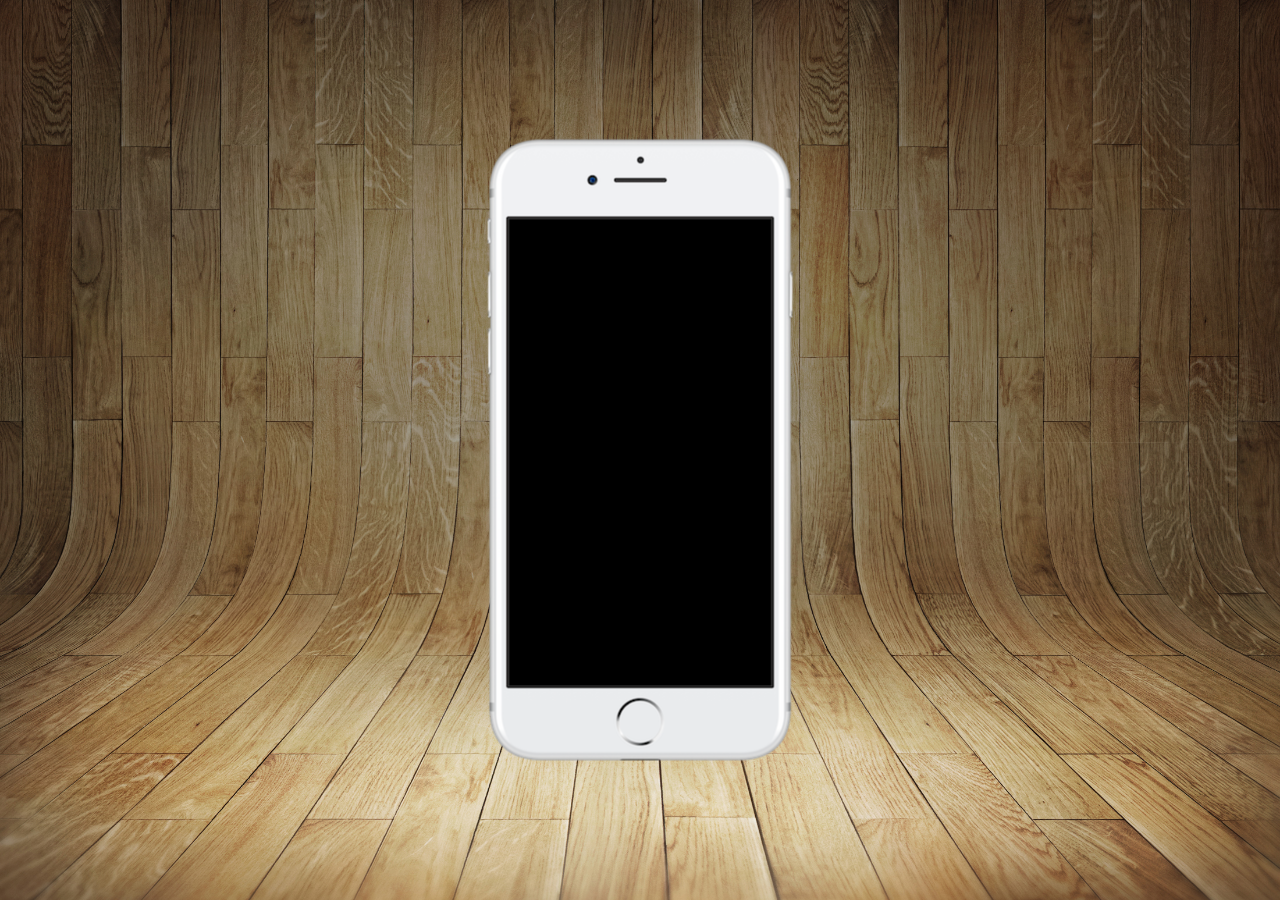
==== index.html @ 8ef0a272 "Criação da página principal" ====
<!DOCTYPE html>
<html lang="en">
<head>
    <meta charset="UTF-8">
    <meta http-equiv="X-UA-Compatible" content="IE=edge">
    <meta name="viewport" content="width=device-width, initial-scale=1.0">
    <link rel="shortcut icon" href="favicon.ico" type="image/x-icon">
    <link rel="stylesheet" href="style/style.css">
    <title>Redes Sociais</title>
</head>
<body>
    <main>
        <section id="telefone">

        </section>

        <section id="redes-sociais">

        </section>
    </main>
</body>
</html>
---- style/style.css ----
@charset "UTF-8";

* {
    margin: 0;
    padding: 0;
    font-family: Arial, Helvetica, sans-serif;
}

html, body {
    height: 100vh;
    width: 100vw;
    background-color: black;
}

body {
    background: url('../img/fundo-madeira.jpg') no-repeat top center;
    background-size: cover;
    background-attachment: fixed;
}

main {
    height: 100vh;
    position: relative;
}

section#telefone {
    height: 627px;
    width: 311px;

    position: absolute;
    top: 50%;
    left: 50%;
    transform: translate(-50%, -50%);

    background: url('../img/frame-iphone.png') no-repeat;
}
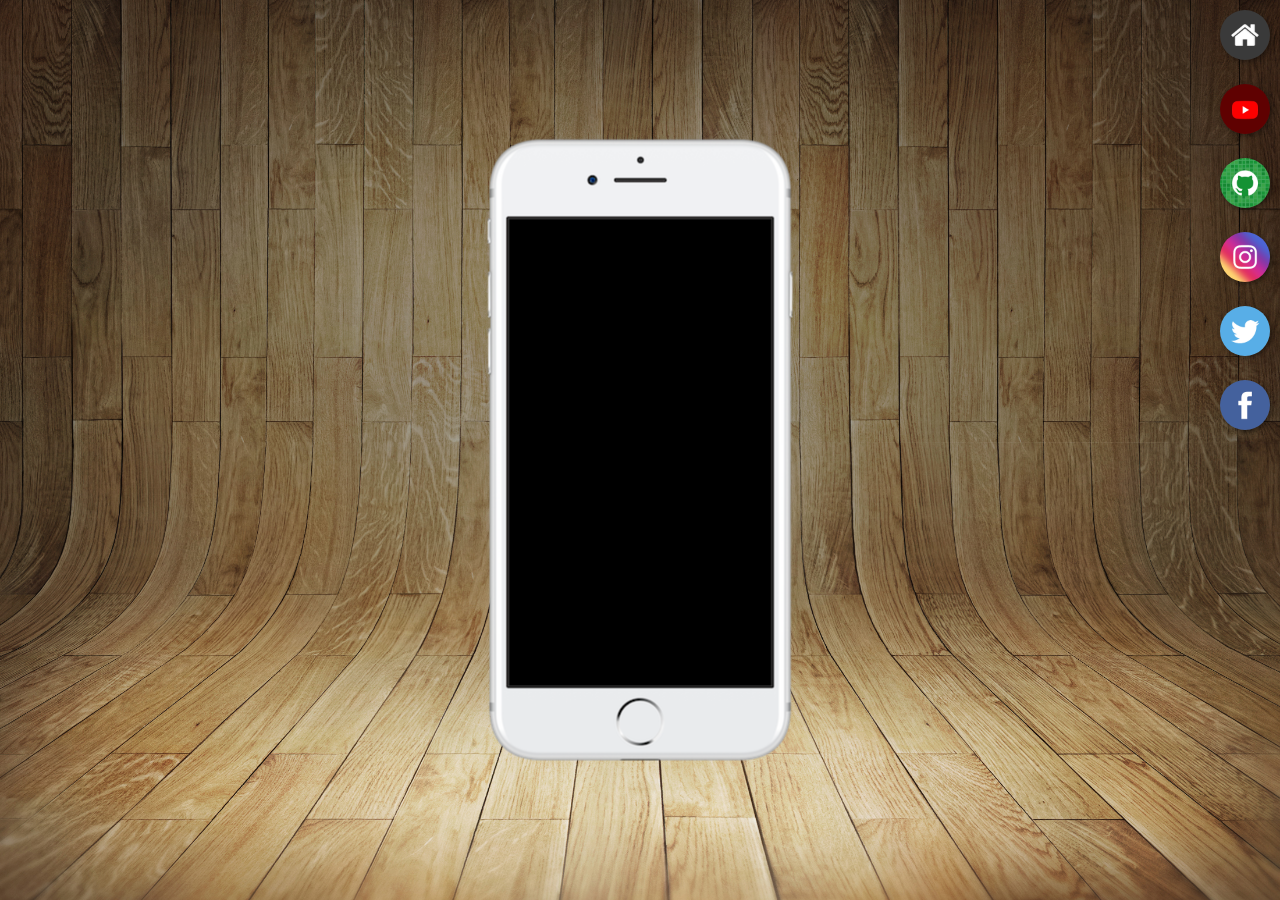
==== commit 4c47a1f1: "Criação de botões" ====
--- a/index.html
+++ b/index.html
@@ -11,11 +11,18 @@
 <body>
     <main>
         <section id="telefone">
-
+            <iframe src="home.html" frameborder="0" name="tela" id="tela">
+                Seu dispositivo não é compatível com este conteúdo!
+            </iframe>
         </section>
 
         <section id="redes-sociais">
-
+            <a href="#" target="tela"> <img src="img/logo-home.jpg" alt="Home"></a><br>
+            <a href="#" target="tela"> <img src="img/logo-youtube.jpg" alt="YouTube"></a><br>
+            <a href="#" target="tela"> <img src="img/logo-github.jpg" alt="Github"></a><br>
+            <a href="#" target="tela"> <img src="img/logo-instagram.jpg" alt="Instagram"></a><br>
+            <a href="#" target="tela"> <img src="img/logo-twitter.jpg" alt="Twitter"></a><br>
+            <a href="#" target="tela"> <img src="img/logo-facebook.jpg" alt="Facebook"></a>
         </section>
     </main>
 </body>
--- a/style/style.css
+++ b/style/style.css
@@ -33,4 +33,31 @@
     transform: translate(-50%, -50%);
 
     background: url('../img/frame-iphone.png') no-repeat;
+}
+
+iframe#tela {
+    position: relative;
+    top: 80px;
+    left: 22px;
+    width: 269px;
+    height: 471px;
+}
+
+section#redes-sociais {
+    text-align: right;
+}
+
+section#redes-sociais img {
+    width: 50px;
+    margin: 10px;
+    border-radius: 50%;
+    box-shadow: 2px 2px 5px rgba(0, 0, 0, 0.4);
+    box-sizing: border-box;
+}
+
+section#redes-sociais img:hover {
+    border: 2px solid rgba(255, 255, 255, 0.7);
+    transform: translate(-3px, -3px);
+    box-shadow: 5px 5px 10px rgba(0, 0, 0, 0.6);
+    transition: transform .3s, border .2s;
 }